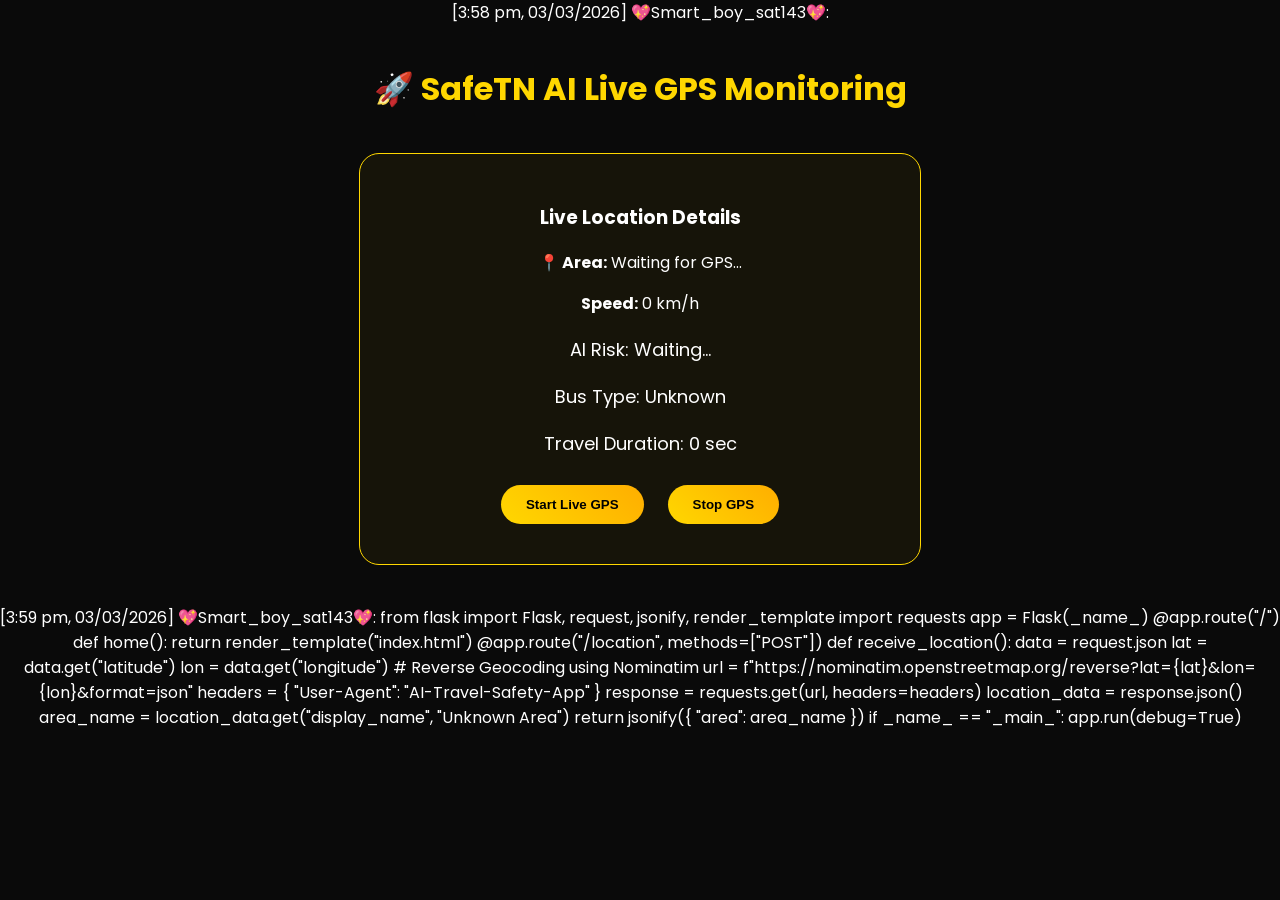
==== templates/index.html @ 8e1a04dc "Updated code" ====
[3:58 pm, 03/03/2026] 💖Smart_boy_sat143💖: <!DOCTYPE html>
<html>
<head>
<meta charset="UTF-8">
<meta name="viewport" content="width=device-width, initial-scale=1.0">
<title>SafeTN - AI Live Transport Security</title>

<link href="https://fonts.googleapis.com/css2?family=Poppins:wght@400;700;900&display=swap" rel="stylesheet">

<style>
body{
font-family:Poppins,sans-serif;
background:#0a0a0a;
color:white;
text-align:center;
margin:0;
}

h1{
color:gold;
margin-top:40px;
}

.card{
background:rgba(255,215,0,0.05);
padding:30px;
margin:40px auto;
width:90%;
max-width:500px;
border-radius:20px;
border:1px solid gold;
}

button{
padding:12px 25px;
margin:10px;
border:none;
border-radius:30px;
background:linear-gradient(45deg,#ffd700,#ffae00);
font-weight:bold;
cursor:pointer;
}

.status{
margin-top:20px;
font-size:18px;
}

.green{color:lightgreen;}
.red{color:red;}
.yellow{color:yellow;}
</style>
</head>

<body>

<h1>🚀 SafeTN AI Live GPS Monitoring</h1>

<div class="card">

<h3>Live Location Details</h3>

<p><b>📍 Area:</b> <span id="area">Waiting for GPS...</span></p>
<p><b>Speed:</b> <span id="speed">0</span> km/h</p>

<p class="status">AI Risk: <span id="risk">Waiting...</span></p>
<p class="status">Bus Type: <span id="busType">Unknown</span></p>
<p class="status">Travel Duration: <span id="duration">0</span> sec</p>

<button onclick="startRealGPS()">Start Live GPS</button>
<button onclick="stopRealGPS()">Stop GPS</button>

</div>

<script>

let watchId;
let startTime = null;

function startRealGPS(){

if(navigator.geolocation){

startTime = new Date();

watchId = navigator.geolocation.watchPosition(function(position){

let lat = position.coords.latitude;
let long = position.coords.longitude;
let speed = position.coords.speed || 0;

speed = speed * 3.6; // convert m/s to km/h

document.getElementById("speed").innerHTML = speed.toFixed(2);

sendLocationToServer(lat,long,speed);

},
function(error){
alert("GPS Error: " + error.message);
},
{
enableHighAccuracy:true,
maximumAge:0,
timeout:5000
});

}else{
alert("Geolocation not supported");
}
}

function stopRealGPS(){
navigator.geolocation.clearWatch(watchId);
}

function sendLocationToServer(lat,long,speed){

fetch("/location",{
method:"POST",
headers:{
"Content-Type":"application/json"
},
body:JSON.stringify({
latitude:lat,
longitude:long,
speed:speed
})
})
.then(response=>response.json())
.then(data=>{

document.getElementById("area").innerHTML = data.area;
document.getElementById("risk").innerHTML = data.risk_score;
document.getElementById("busType").innerHTML = data.bus_type;
document.getElementById("duration").innerHTML = data.travel_duration_seconds;

if(data.risk_score.includes("HIGH")){
document.getElementById("risk").className="red";
}
else if(data.risk_score.includes("MEDIUM")){
document.getElementById("risk").className="yellow";
}
else{
document.getElementById("risk").className="green";
}

});

}

</script>

</body>
</html>
[3:59 pm, 03/03/2026] 💖Smart_boy_sat143💖: from flask import Flask, request, jsonify, render_template
import requests

app = Flask(_name_)

@app.route("/")
def home():
    return render_template("index.html")

@app.route("/location", methods=["POST"])
def receive_location():
    data = request.json
    lat = data.get("latitude")
    lon = data.get("longitude")

    # Reverse Geocoding using Nominatim
    url = f"https://nominatim.openstreetmap.org/reverse?lat={lat}&lon={lon}&format=json"
    headers = {
        "User-Agent": "AI-Travel-Safety-App"
    }

    response = requests.get(url, headers=headers)
    location_data = response.json()

    area_name = location_data.get("display_name", "Unknown Area")

    return jsonify({
        "area": area_name
    })

if _name_ == "_main_":
    app.run(debug=True)
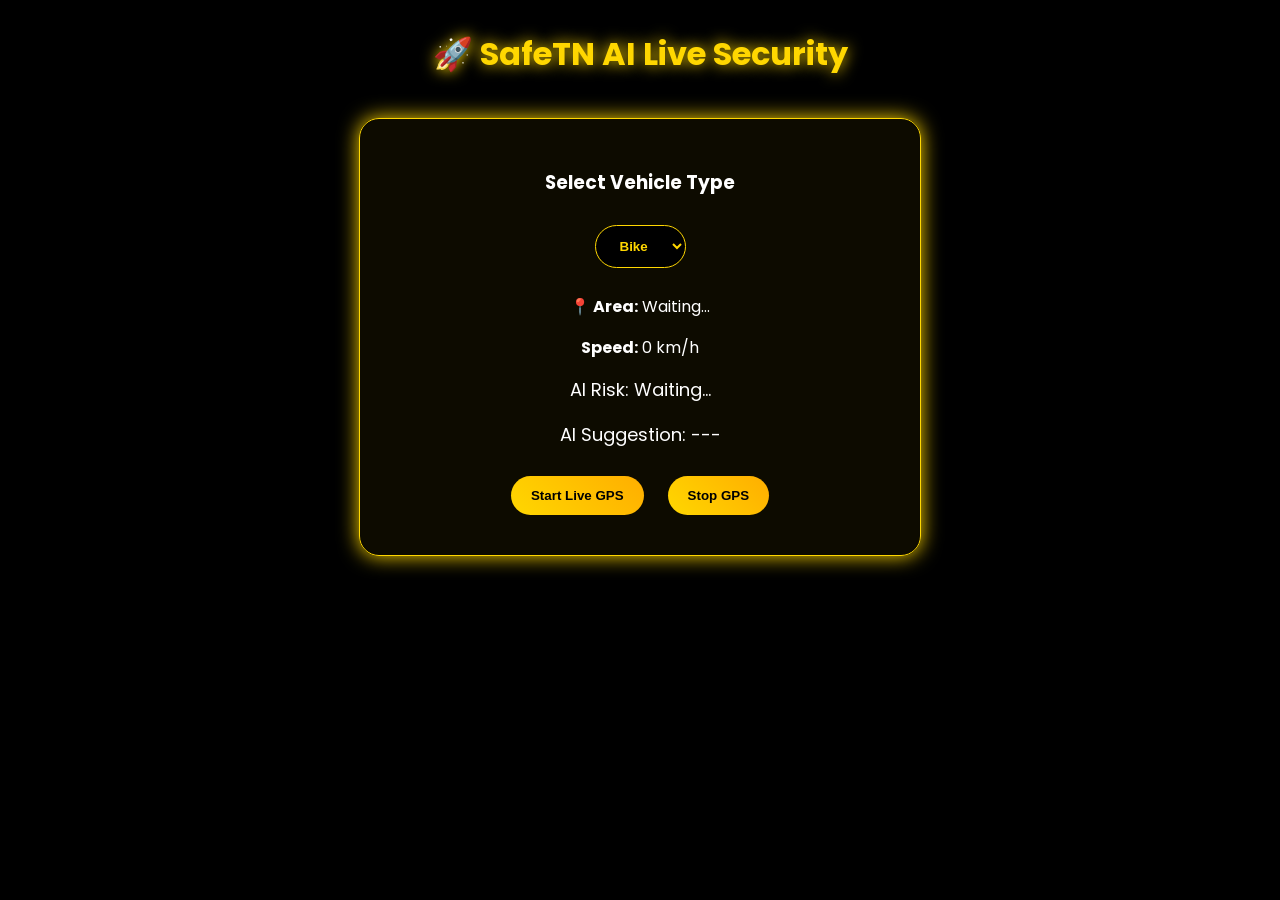
==== commit 1e0d8f97: "Initial commit" ====
--- a/templates/index.html
+++ b/templates/index.html
@@ -1,87 +1,113 @@
-[3:58 pm, 03/03/2026] 💖Smart_boy_sat143💖: <!DOCTYPE html>
+<!DOCTYPE html>
 <html>
 <head>
 <meta charset="UTF-8">
 <meta name="viewport" content="width=device-width, initial-scale=1.0">
-<title>SafeTN - AI Live Transport Security</title>
+<title>SafeTN AI Security Dashboard</title>
 
 <link href="https://fonts.googleapis.com/css2?family=Poppins:wght@400;700;900&display=swap" rel="stylesheet">
 
 <style>
+
 body{
 font-family:Poppins,sans-serif;
-background:#0a0a0a;
+background:#000;
 color:white;
+margin:0;
 text-align:center;
-margin:0;
 }
 
 h1{
-color:gold;
-margin-top:40px;
+color:#ffd700;
+font-size:32px;
+margin-top:30px;
+text-shadow:0 0 15px #ffd700;
 }
 
 .card{
 background:rgba(255,215,0,0.05);
-padding:30px;
-margin:40px auto;
+border:1px solid #ffd700;
+box-shadow:0 0 20px #ffd700;
+border-radius:20px;
 width:90%;
 max-width:500px;
-border-radius:20px;
-border:1px solid gold;
+margin:40px auto;
+padding:30px;
+}
+
+select,button{
+padding:12px 20px;
+border-radius:30px;
+border:none;
+margin:10px;
+font-weight:bold;
+}
+
+select{
+background:black;
+color:#ffd700;
+border:1px solid #ffd700;
 }
 
 button{
-padding:12px 25px;
-margin:10px;
-border:none;
-border-radius:30px;
 background:linear-gradient(45deg,#ffd700,#ffae00);
-font-weight:bold;
 cursor:pointer;
 }
 
+#emergencyBtn{
+background:red;
+color:white;
+display:none;
+box-shadow:0 0 20px red;
+}
+
 .status{
-margin-top:20px;
+margin-top:15px;
 font-size:18px;
 }
 
 .green{color:lightgreen;}
+.yellow{color:yellow;}
 .red{color:red;}
-.yellow{color:yellow;}
+
 </style>
 </head>
 
 <body>
 
-<h1>🚀 SafeTN AI Live GPS Monitoring</h1>
+<h1>🚀 SafeTN AI Live Security</h1>
 
 <div class="card">
 
-<h3>Live Location Details</h3>
-
-<p><b>📍 Area:</b> <span id="area">Waiting for GPS...</span></p>
+<h3>Select Vehicle Type</h3>
+
+<select id="vehicle">
+<option value="bike">Bike</option>
+<option value="car">Car</option>
+<option value="bus">Bus</option>
+</select>
+
+<p><b>📍 Area:</b> <span id="area">Waiting...</span></p>
 <p><b>Speed:</b> <span id="speed">0</span> km/h</p>
 
 <p class="status">AI Risk: <span id="risk">Waiting...</span></p>
-<p class="status">Bus Type: <span id="busType">Unknown</span></p>
-<p class="status">Travel Duration: <span id="duration">0</span> sec</p>
+<p class="status">AI Suggestion: <span id="suggestion">---</span></p>
 
 <button onclick="startRealGPS()">Start Live GPS</button>
 <button onclick="stopRealGPS()">Stop GPS</button>
 
+<button id="emergencyBtn" onclick="sendEmergency()">🚨 Emergency Alert</button>
+
 </div>
 
 <script>
 
 let watchId;
-let startTime = null;
+let currentData = {};
 
 function startRealGPS(){
 
 if(navigator.geolocation){
-
-startTime = new Date();
 
 watchId = navigator.geolocation.watchPosition(function(position){
 
@@ -89,8 +115,7 @@
 let long = position.coords.longitude;
 let speed = position.coords.speed || 0;
 
-speed = speed * 3.6; // convert m/s to km/h
-
+speed = speed * 3.6;
 document.getElementById("speed").innerHTML = speed.toFixed(2);
 
 sendLocationToServer(lat,long,speed);
@@ -116,15 +141,16 @@
 
 function sendLocationToServer(lat,long,speed){
 
+let vehicleType = document.getElementById("vehicle").value;
+
 fetch("/location",{
 method:"POST",
-headers:{
-"Content-Type":"application/json"
-},
+headers:{"Content-Type":"application/json"},
 body:JSON.stringify({
 latitude:lat,
 longitude:long,
-speed:speed
+speed:speed,
+vehicle:vehicleType
 })
 })
 .then(response=>response.json())
@@ -132,56 +158,46 @@
 
 document.getElementById("area").innerHTML = data.area;
 document.getElementById("risk").innerHTML = data.risk_score;
-document.getElementById("busType").innerHTML = data.bus_type;
-document.getElementById("duration").innerHTML = data.travel_duration_seconds;
+document.getElementById("suggestion").innerHTML = data.suggestion;
+
+currentData = {
+vehicle: vehicleType,
+speed: speed.toFixed(2),
+area: data.area,
+risk: data.risk_score
+};
 
 if(data.risk_score.includes("HIGH")){
 document.getElementById("risk").className="red";
+document.getElementById("emergencyBtn").style.display="inline-block";
 }
 else if(data.risk_score.includes("MEDIUM")){
 document.getElementById("risk").className="yellow";
+document.getElementById("emergencyBtn").style.display="none";
 }
 else{
 document.getElementById("risk").className="green";
+document.getElementById("emergencyBtn").style.display="none";
 }
 
 });
+}
+
+function sendEmergency(){
+
+fetch("/emergency",{
+method:"POST",
+headers:{"Content-Type":"application/json"},
+body:JSON.stringify(currentData)
+})
+.then(response=>response.json())
+.then(data=>{
+alert(data.message);
+});
 
 }
 
 </script>
 
 </body>
-</html>
-[3:59 pm, 03/03/2026] 💖Smart_boy_sat143💖: from flask import Flask, request, jsonify, render_template
-import requests
-
-app = Flask(_name_)
-
-@app.route("/")
-def home():
-    return render_template("index.html")
-
-@app.route("/location", methods=["POST"])
-def receive_location():
-    data = request.json
-    lat = data.get("latitude")
-    lon = data.get("longitude")
-
-    # Reverse Geocoding using Nominatim
-    url = f"https://nominatim.openstreetmap.org/reverse?lat={lat}&lon={lon}&format=json"
-    headers = {
-        "User-Agent": "AI-Travel-Safety-App"
-    }
-
-    response = requests.get(url, headers=headers)
-    location_data = response.json()
-
-    area_name = location_data.get("display_name", "Unknown Area")
-
-    return jsonify({
-        "area": area_name
-    })
-
-if _name_ == "_main_":
-    app.run(debug=True)+</html>
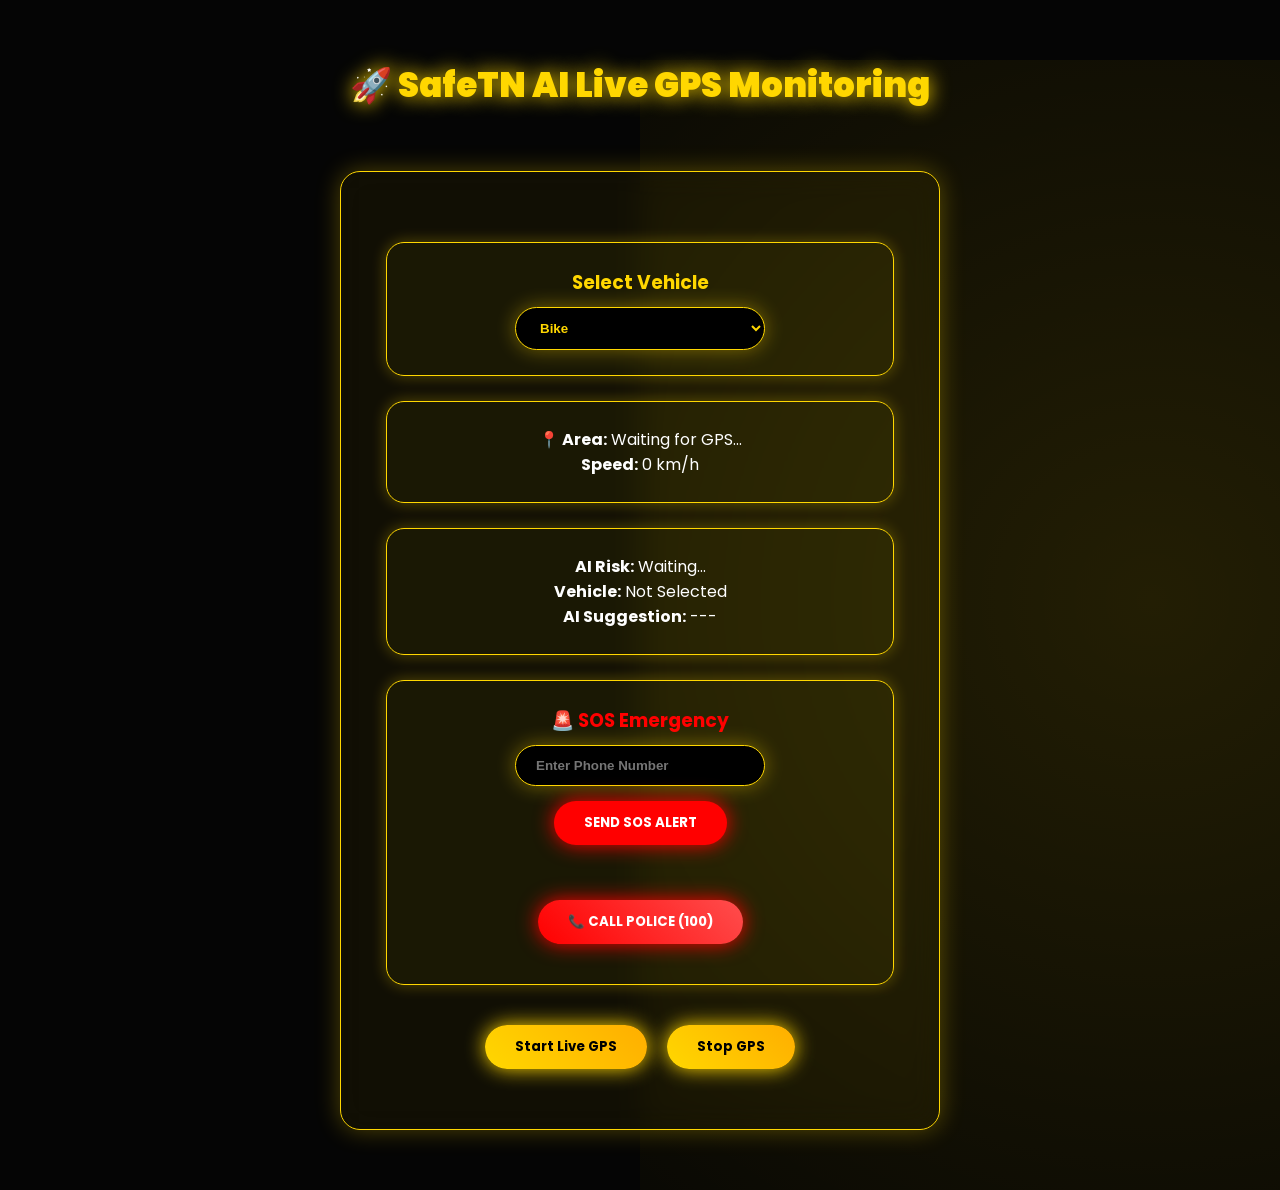
==== commit a8f5f3a2: "Initial commit" ====
--- a/templates/index.html
+++ b/templates/index.html
@@ -3,101 +3,232 @@
 <head>
 <meta charset="UTF-8">
 <meta name="viewport" content="width=device-width, initial-scale=1.0">
-<title>SafeTN AI Security Dashboard</title>
+<title>SafeTN - AI Live Transport Security</title>
 
 <link href="https://fonts.googleapis.com/css2?family=Poppins:wght@400;700;900&display=swap" rel="stylesheet">
 
 <style>
 
+/* GLOBAL */
+
+*{
+margin:0;
+padding:0;
+box-sizing:border-box;
+font-family:'Poppins',sans-serif;
+}
+
 body{
-font-family:Poppins,sans-serif;
-background:#000;
+background:#050505;
 color:white;
-margin:0;
+overflow-x:hidden;
 text-align:center;
 }
 
+/* Animated Gold Background */
+
+body::before{
+content:"";
+position:fixed;
+width:200%;
+height:200%;
+background:
+radial-gradient(circle at 20% 30%, rgba(255,215,0,0.12), transparent 40%),
+radial-gradient(circle at 80% 70%, rgba(255,215,0,0.08), transparent 40%);
+animation: moveBg 12s linear infinite alternate;
+z-index:-1;
+}
+
+@keyframes moveBg{
+0%{transform:translate(0,0);}
+100%{transform:translate(-8%,-8%);}
+}
+
+/* TITLE */
+
 h1{
-color:#ffd700;
-font-size:32px;
-margin-top:30px;
-text-shadow:0 0 15px #ffd700;
-}
+color:gold;
+margin-top:60px;
+font-size:34px;
+font-weight:900;
+text-shadow:0 0 20px gold;
+animation: glowTitle 2s infinite alternate;
+}
+
+@keyframes glowTitle{
+from{ text-shadow:0 0 10px gold; }
+to{ text-shadow:0 0 35px gold; }
+}
+
+/* CARD */
 
 .card{
 background:rgba(255,215,0,0.05);
-border:1px solid #ffd700;
-box-shadow:0 0 20px #ffd700;
+padding:45px;
+margin:60px auto;
+width:95%;
+max-width:600px;
 border-radius:20px;
-width:90%;
-max-width:500px;
-margin:40px auto;
-padding:30px;
-}
-
-select,button{
+border:1px solid gold;
+backdrop-filter:blur(15px);
+box-shadow:0 0 25px rgba(255,215,0,0.3);
+transition:0.4s;
+animation:borderGlow 3s infinite alternate;
+}
+
+@keyframes borderGlow{
+from{ box-shadow:0 0 15px gold; }
+to{ box-shadow:0 0 40px gold; }
+}
+
+.card:hover{
+transform:translateY(-6px);
+}
+
+/* SECTION BOX */
+
+.section-box{
+margin:25px 0;
+padding:25px;
+border-radius:18px;
+background:rgba(255,215,0,0.04);
+border:1px solid gold;
+box-shadow:0 0 15px rgba(255,215,0,0.3);
+animation:boxPulse 4s infinite alternate;
+}
+
+@keyframes boxPulse{
+from{ box-shadow:0 0 10px rgba(255,215,0,0.3); }
+to{ box-shadow:0 0 25px gold; }
+}
+
+/* INPUT */
+
+select,input{
 padding:12px 20px;
 border-radius:30px;
+border:1px solid gold;
+background:black;
+color:gold;
+font-weight:600;
+margin-top:10px;
+width:250px;
+outline:none;
+transition:0.4s;
+box-shadow:0 0 20px rgba(255,215,0,0.4);
+animation:inputGlow 3s infinite alternate;
+}
+
+@keyframes inputGlow{
+from{ box-shadow:0 0 10px gold; }
+to{ box-shadow:0 0 25px gold; }
+}
+
+select:focus,input:focus{
+transform:scale(1.05);
+}
+
+/* BUTTON */
+
+button{
+padding:12px 30px;
+margin:15px 8px;
 border:none;
-margin:10px;
+border-radius:40px;
+background:linear-gradient(45deg,#ffd700,#ffae00);
 font-weight:bold;
-}
-
-select{
-background:black;
-color:#ffd700;
-border:1px solid #ffd700;
-}
-
-button{
-background:linear-gradient(45deg,#ffd700,#ffae00);
 cursor:pointer;
-}
-
-#emergencyBtn{
+transition:0.4s;
+box-shadow:0 0 20px gold;
+}
+
+button:hover{
+transform:scale(1.1);
+box-shadow:0 0 40px gold;
+}
+
+/* SOS BUTTON */
+
+#sosBtn{
 background:red;
 color:white;
-display:none;
 box-shadow:0 0 20px red;
-}
-
-.status{
-margin-top:15px;
-font-size:18px;
-}
-
-.green{color:lightgreen;}
-.yellow{color:yellow;}
-.red{color:red;}
+animation:sosPulse 1.2s infinite;
+}
+
+@keyframes sosPulse{
+0%{box-shadow:0 0 10px red;}
+50%{box-shadow:0 0 35px red;}
+100%{box-shadow:0 0 10px red;}
+}
+
+/* POLICE CALL BUTTON */
+
+.policeBtn{
+background:linear-gradient(45deg,#ff0000,#ff4d4d);
+color:white;
+box-shadow:0 0 20px red;
+animation:policeGlow 1.5s infinite alternate;
+}
+
+@keyframes policeGlow{
+from{ box-shadow:0 0 10px red; }
+to{ box-shadow:0 0 35px red; }
+}
+
+/* STATUS COLORS */
+
+.green{color:lightgreen;text-shadow:0 0 15px lightgreen;}
+.red{color:red;text-shadow:0 0 15px red;}
+.yellow{color:yellow;text-shadow:0 0 15px yellow;}
 
 </style>
 </head>
 
 <body>
 
-<h1>🚀 SafeTN AI Live Security</h1>
+<h1>🚀 SafeTN AI Live GPS Monitoring</h1>
 
 <div class="card">
 
-<h3>Select Vehicle Type</h3>
-
+<div class="section-box">
+<h3 style="color:gold;">Select Vehicle</h3>
 <select id="vehicle">
 <option value="bike">Bike</option>
 <option value="car">Car</option>
 <option value="bus">Bus</option>
 </select>
-
-<p><b>📍 Area:</b> <span id="area">Waiting...</span></p>
+</div>
+
+<div class="section-box">
+<p><b>📍 Area:</b> <span id="area">Waiting for GPS...</span></p>
 <p><b>Speed:</b> <span id="speed">0</span> km/h</p>
-
-<p class="status">AI Risk: <span id="risk">Waiting...</span></p>
-<p class="status">AI Suggestion: <span id="suggestion">---</span></p>
+</div>
+
+<div class="section-box">
+<p><b>AI Risk:</b> <span id="risk">Waiting...</span></p>
+<p><b>Vehicle:</b> <span id="vehicleType">Not Selected</span></p>
+<p><b>AI Suggestion:</b> <span id="suggestion">---</span></p>
+</div>
+
+<div class="section-box">
+<h3 style="color:red;">🚨 SOS Emergency</h3>
+<input type="text" id="phone" placeholder="Enter Phone Number">
+<br>
+<button id="sosBtn" onclick="sendSOS()">SEND SOS ALERT</button>
+
+<br><br>
+
+<!-- POLICE CALL OPTION -->
+<a href="tel:100">
+<button class="policeBtn">📞 CALL POLICE (100)</button>
+</a>
+
+</div>
 
 <button onclick="startRealGPS()">Start Live GPS</button>
 <button onclick="stopRealGPS()">Stop GPS</button>
 
-<button id="emergencyBtn" onclick="sendEmergency()">🚨 Emergency Alert</button>
-
 </div>
 
 <script>
@@ -106,32 +237,19 @@
 let currentData = {};
 
 function startRealGPS(){
-
 if(navigator.geolocation){
-
 watchId = navigator.geolocation.watchPosition(function(position){
 
 let lat = position.coords.latitude;
 let long = position.coords.longitude;
 let speed = position.coords.speed || 0;
-
 speed = speed * 3.6;
+
 document.getElementById("speed").innerHTML = speed.toFixed(2);
 
 sendLocationToServer(lat,long,speed);
 
-},
-function(error){
-alert("GPS Error: " + error.message);
-},
-{
-enableHighAccuracy:true,
-maximumAge:0,
-timeout:5000
 });
-
-}else{
-alert("Geolocation not supported");
 }
 }
 
@@ -153,44 +271,55 @@
 vehicle:vehicleType
 })
 })
-.then(response=>response.json())
+.then(res=>res.json())
 .then(data=>{
 
 document.getElementById("area").innerHTML = data.area;
 document.getElementById("risk").innerHTML = data.risk_score;
+document.getElementById("vehicleType").innerHTML = data.vehicle_type;
 document.getElementById("suggestion").innerHTML = data.suggestion;
 
-currentData = {
-vehicle: vehicleType,
-speed: speed.toFixed(2),
-area: data.area,
-risk: data.risk_score
+currentData={
+vehicle:data.vehicle_type,
+speed:document.getElementById("speed").innerHTML,
+area:data.area,
+risk:data.risk_score
 };
 
 if(data.risk_score.includes("HIGH")){
 document.getElementById("risk").className="red";
-document.getElementById("emergencyBtn").style.display="inline-block";
 }
 else if(data.risk_score.includes("MEDIUM")){
 document.getElementById("risk").className="yellow";
-document.getElementById("emergencyBtn").style.display="none";
 }
 else{
 document.getElementById("risk").className="green";
-document.getElementById("emergencyBtn").style.display="none";
 }
 
 });
 }
 
-function sendEmergency(){
+function sendSOS(){
+
+let phone=document.getElementById("phone").value;
+
+if(phone===""){
+alert("Please enter phone number");
+return;
+}
 
 fetch("/emergency",{
 method:"POST",
 headers:{"Content-Type":"application/json"},
-body:JSON.stringify(currentData)
+body:JSON.stringify({
+phone:phone,
+vehicle:currentData.vehicle,
+speed:currentData.speed,
+area:currentData.area,
+risk:currentData.risk
 })
-.then(response=>response.json())
+})
+.then(res=>res.json())
 .then(data=>{
 alert(data.message);
 });
